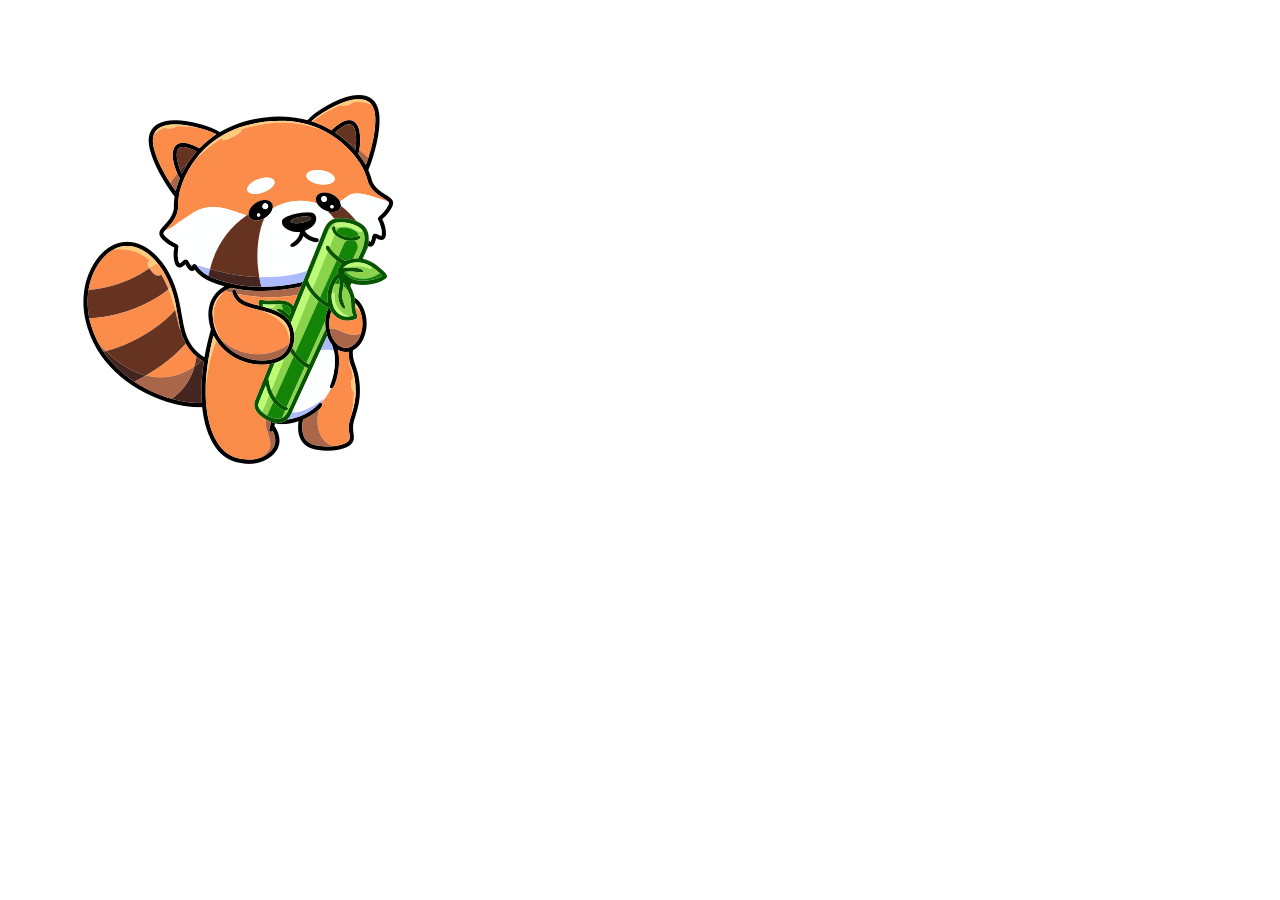
==== index.html @ ac067647 "first commit" ====
<!DOCTYPE html>
<html lang="en">
<head>
    <meta charset="UTF-8">
    <meta http-equiv="X-UA-Compatible" content="IE=edge">
    <meta name="viewport" content="width=device-width, initial-scale=1.0">
    <link href="style.css" rel="stylesheet">
    <title>Document</title>
</head>
<body>
    
<section id="game">
    <img class="redPanda" src="resources/redPanda.png">
</section>


</body>
<script src="script.js"></script>
</html>
---- style.css ----
* {
    margin : 0;
    padding : 0;
}

html, body {
    height: 100%;
}

#game {
    height: 100%;
    position: relative;
}

.redPandaLeft {
    transform: rotateY(180deg)
}
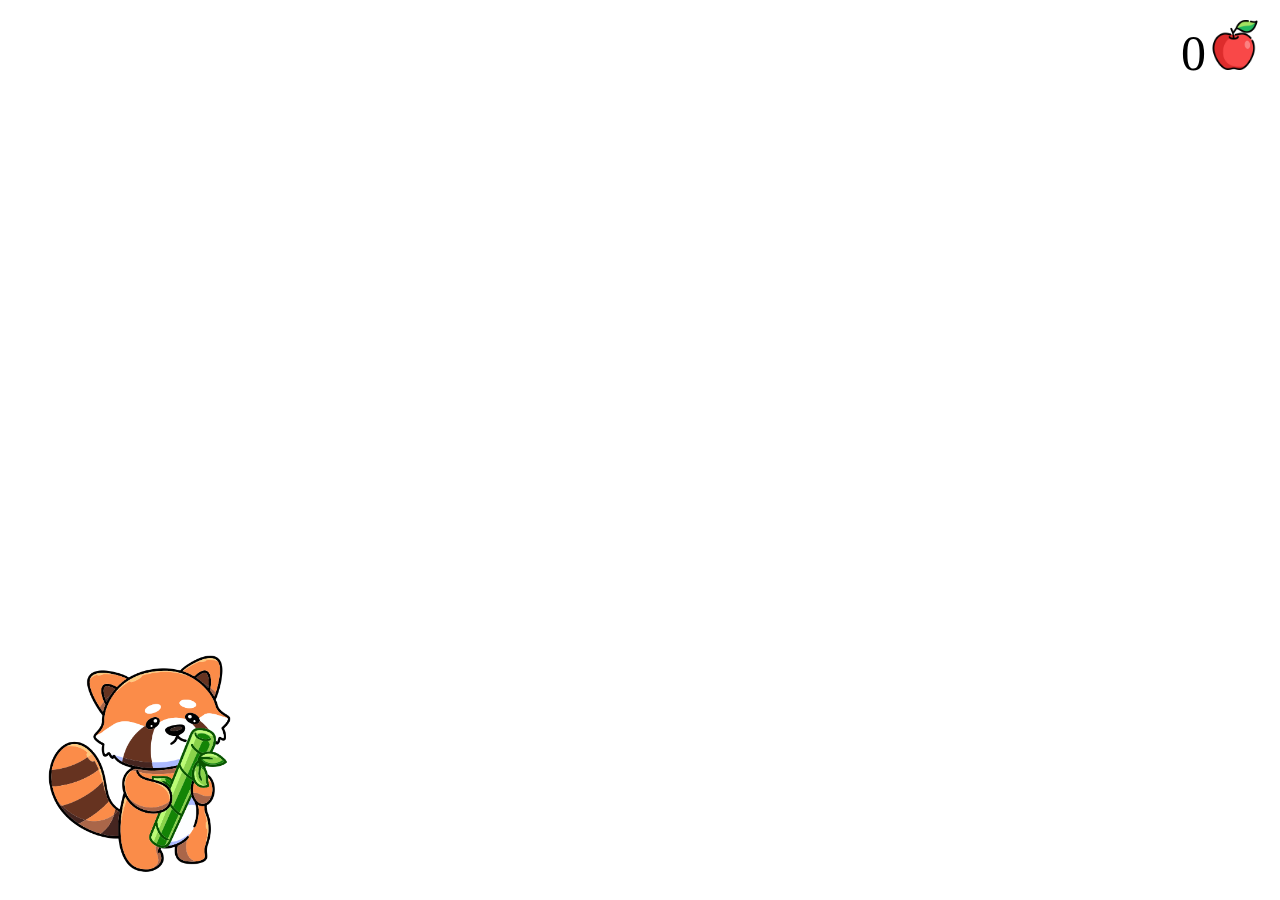
==== commit f456bdeb: "commit before sleep" ====
--- a/index.html
+++ b/index.html
@@ -1,19 +1,20 @@
 <!DOCTYPE html>
 <html lang="en">
-<head>
-    <meta charset="UTF-8">
-    <meta http-equiv="X-UA-Compatible" content="IE=edge">
-    <meta name="viewport" content="width=device-width, initial-scale=1.0">
-    <link href="style.css" rel="stylesheet">
+  <head>
+    <meta charset="UTF-8" />
+    <meta http-equiv="X-UA-Compatible" content="IE=edge" />
+    <meta name="viewport" content="width=device-width, initial-scale=1.0" />
+    <link href="style.css" rel="stylesheet" />
     <title>Document</title>
-</head>
-<body>
-    
-<section id="game">
-    <img class="redPanda" src="resources/redPanda.png">
-</section>
-
-
-</body>
-<script src="script.js"></script>
-</html>+  </head>
+  <body>
+    <section id="game">
+      <img id="redPanda" src="resources/redPanda.png" />
+      <div class="appleCounter">
+        <span id="appleCounter">0</span>
+        <img src="resources/apple.png" />
+      </div>
+    </section>
+  </body>
+  <script src="script.js"></script>
+</html>
--- a/style.css
+++ b/style.css
@@ -1,17 +1,64 @@
 * {
-    margin : 0;
-    padding : 0;
+  margin: 0;
+  padding: 0;
 }
 
-html, body {
-    height: 100%;
+html,
+body {
+  height: 100%;
 }
 
 #game {
-    height: 100%;
-    position: relative;
+  height: 100%;
+  position: relative;
+  background-image: url("./resources/backgroundBamboo.png");
+  overflow: hidden;
 }
 
-.redPandaLeft {
-    transform: rotateY(180deg)
+#redPanda {
+  position: absolute;
+  bottom: 0;
+  left: 0;
+  height: 300px;
+  z-index: 2;
+}
+
+.apple {
+  position: absolute;
+  height: 50px;
+  z-index: 1;
+  top: 0;
+  animation: fallingApple 3s linear forwards;
+}
+
+@keyframes fallingApple {
+  0% {
+    transform: translateY(0);
+  }
+  99% {
+    transform: translateY(100vh);
+    /* transform: translateY(94vh); */
+    opacity: 1
+  }
+  100% {
+    transform: translateY(100vh);
+    /* transform: translateY(94vh); */
+    opacity: 0
+  }
+}
+
+
+/* APPLE COUNTER */ 
+.appleCounter {
+    position: absolute;
+    right: 20px;
+    top: 20px
+}
+
+.appleCounter span {
+    font-size: 50px
+}
+
+.appleCounter img {
+    height: 50px
 }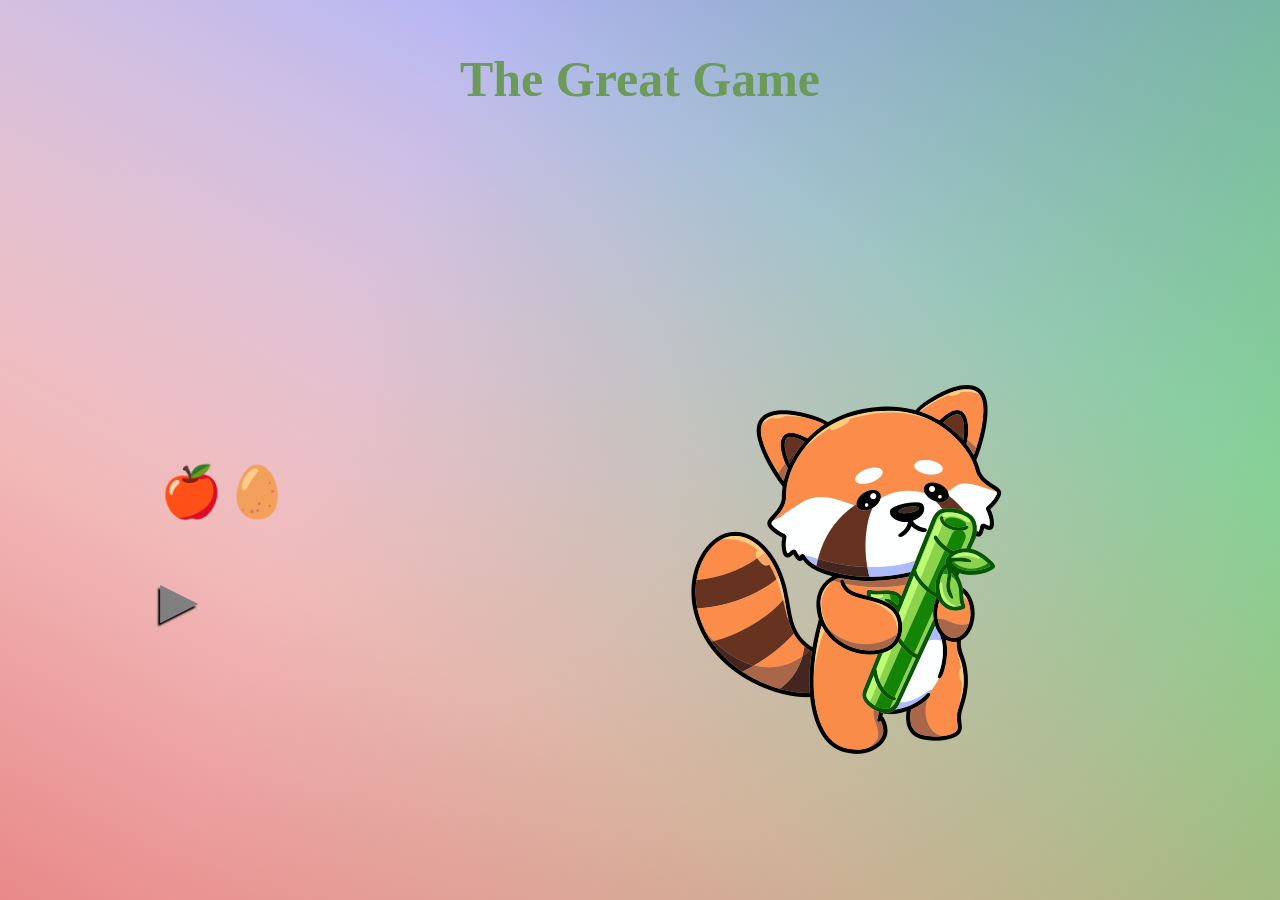
==== commit 1047391b: "add theme" ====
--- a/index.html
+++ b/index.html
@@ -4,17 +4,31 @@
     <meta charset="UTF-8" />
     <meta http-equiv="X-UA-Compatible" content="IE=edge" />
     <meta name="viewport" content="width=device-width, initial-scale=1.0" />
-    <link href="style.css" rel="stylesheet" />
+    <link href="game.css" rel="stylesheet" />
+    <link href="home.css" rel="stylesheet" />
     <title>Document</title>
   </head>
   <body>
-    <section id="game">
-      <img id="redPanda" src="resources/redPanda.png" />
-      <div class="appleCounter">
-        <span id="appleCounter">0</span>
-        <img src="resources/apple.png" />
+    <section id="home">
+      <h1>The Great Game</h1>
+
+      <div class="flexDiv">
+        <div id="themeSelector">
+          <div class="themes">
+            <span class="icon redPanda">🍎</span>
+            <span class="icon dino">🥚</span>
+          </div>
+
+          <div class="buttonsDiv">
+            <span class="button play">▶</span>
+          </div>
+        </div>
+
+        <div id="preview">
+          <img src="resources/redPanda.png" />
+        </div>
       </div>
     </section>
   </body>
-  <script src="script.js"></script>
+  <script type="module" src="home.js"></script>
 </html>
--- a/game.css
+++ b/game.css
@@ -0,0 +1,57 @@
+* {
+  margin: 0;
+  padding: 0;
+}
+
+html,
+body {
+  height: 100%;
+}
+
+#game {
+  height: 100%;
+  position: relative;
+  background-image: url("./resources/backgroundBamboo.png");
+  overflow: hidden;
+}
+
+#player {
+  position: absolute;
+  bottom: 0;
+  left: 0;
+  height: 300px;
+  z-index: 2;
+}
+
+.item {
+  position: absolute;
+  height: 50px;
+  z-index: 1;
+  top: 0;
+  animation: fallingApple 3s linear forwards;
+}
+
+@keyframes fallingApple {
+  0% {
+    transform: translateY(0);
+  }
+  100% {
+    transform: translateY(100vh);
+  }
+}
+
+
+/* Score */ 
+.scoreDiv {
+    position: absolute;
+    right: 20px;
+    top: 20px
+}
+
+.scoreDiv span {
+    font-size: 50px
+}
+
+.scoreDiv img {
+    height: 50px
+}--- a/home.css
+++ b/home.css
@@ -0,0 +1,49 @@
+#home {
+  height: 100%;
+  background: linear-gradient(
+      29deg,
+      rgb(227 108 108 / 80%),
+      rgba(255, 0, 0, 0) 70.71%
+    ),
+    linear-gradient(290deg, rgb(109 219 109 / 80%), rgba(0, 255, 0, 0) 70.71%),
+    linear-gradient(208deg, rgb(105 105 229 / 80%), rgba(0, 0, 255, 0) 70.71%);
+}
+
+#home h1 {
+  font-size: 50px;
+  text-align: center;
+  margin: 0 auto 100px;
+  font-family: cursive;
+  padding-top: 50px
+}
+
+.flexDiv {
+  display: flex;
+  align-items: center;
+  justify-content: space-around;
+  height: 75%
+}
+
+#themeSelector {
+  display: flex;
+  flex-direction: column;
+}
+
+#preview {
+  display: flex;
+}
+
+.buttonsDiv {
+    margin: 50px 0 0;
+    cursor: pointer;
+}
+
+.icon {
+  font-size: 50px;
+}
+
+.button {
+  font-size: 50px;
+  text-shadow: -2px 3px 2px #060008;
+  color: grey
+}
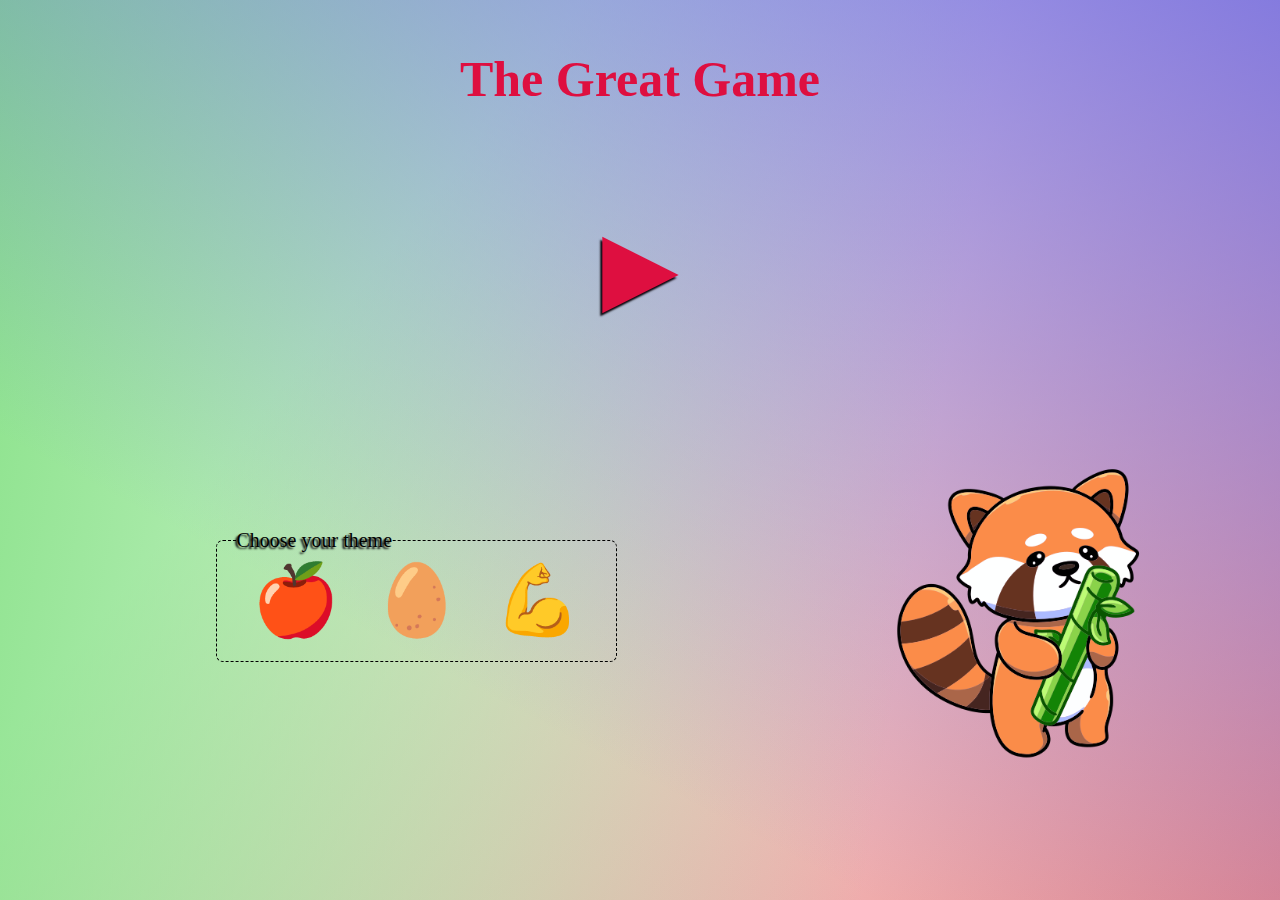
==== commit f66202cc: "message in console" ====
--- a/index.html
+++ b/index.html
@@ -9,26 +9,27 @@
     <title>Document</title>
   </head>
   <body>
-    <section id="home">
-      <h1>The Great Game</h1>
 
-      <div class="flexDiv">
-        <div id="themeSelector">
-          <div class="themes">
-            <span class="icon redPanda">🍎</span>
-            <span class="icon dino">🥚</span>
+      <section class="title">
+      <h1>The Great Game </h1>
+        <span class="play">▶</span>
+      </section>
+
+      <section id="themeSelector">
+        <div id="themeIcons">
+          <fieldset class="themes">
+          <legend>Choose your theme</legend>
+            <span class="icon redPanda" data-theme="redPanda">🍎</span>
+            <span class="icon dino" data-theme="dino">🥚</span>
+            <span class="icon gigaChad" data-theme="gigaChad">💪</span>
           </div>
 
-          <div class="buttonsDiv">
-            <span class="button play">▶</span>
-          </div>
-        </div>
+        </fieldset>
 
         <div id="preview">
-          <img src="resources/redPanda.png" />
+          <img class="imageToChange" src="resources/redPanda.png" />
         </div>
-      </div>
-    </section>
+      </section>
   </body>
   <script type="module" src="home.js"></script>
 </html>
--- a/game.css
+++ b/game.css
@@ -42,16 +42,16 @@
 
 
 /* Score */ 
-.scoreDiv {
+#scoreDiv {
     position: absolute;
     right: 20px;
     top: 20px
 }
 
-.scoreDiv span {
+#scoreDiv span {
     font-size: 50px
 }
 
-.scoreDiv img {
+#scoreDiv img {
     height: 50px
 }--- a/home.css
+++ b/home.css
@@ -1,49 +1,79 @@
-#home {
+body {
   height: 100%;
   background: linear-gradient(
-      29deg,
-      rgb(227 108 108 / 80%),
-      rgba(255, 0, 0, 0) 70.71%
-    ),
-    linear-gradient(290deg, rgb(109 219 109 / 80%), rgba(0, 255, 0, 0) 70.71%),
-    linear-gradient(208deg, rgb(105 105 229 / 80%), rgba(0, 0, 255, 0) 70.71%);
+    208deg,
+    rgb(105 105 229 / 80%),
+    rgba(0, 0, 255, 0) 70.71%
+  ),
+  linear-gradient(99deg, rgb(109 219 109 / 80%), rgba(0, 255, 0, 0) 70.71%),
+  linear-gradient(308deg, rgb(227 108 108 / 80%), rgba(255, 0, 0, 0) 70.71%)
 }
 
-#home h1 {
+.title {
+  display: flex;
+  flex-direction: column;
+  align-items: center;
+}
+
+h1 {
   font-size: 50px;
   text-align: center;
   margin: 0 auto 100px;
   font-family: cursive;
-  padding-top: 50px
+  padding-top: 50px;
 }
 
-.flexDiv {
-  display: flex;
-  align-items: center;
-  justify-content: space-around;
-  height: 75%
+.play {
+  font-size: 100px;
+  text-shadow: -2px 3px 2px #060008;
+  cursor: pointer;
+}
+
+.play:hover {
+  text-shadow: -6px 10px 2px #060008;
 }
 
 #themeSelector {
   display: flex;
+  align-items: center;
+  height: 60%;
+}
+
+#themeIcons {
+  display: flex;
   flex-direction: column;
+  text-align: center;
+  width: 65%;
+  align-items: center;
+}
+
+.themes {
+  width: max-content;
+  border-radius: 7px;
+  border: black 1px dashed;
+  padding: 7px 20px 20px;
+}
+
+.themes legend {
+  text-align: left;
+  font-family: cursive;
+  font-size: 20px;
+  text-shadow: -2px 2px 2px #060008;
+}
+
+.icon {
+  font-size: 70px;
+  cursor: pointer;
+  margin: 15px;
+}
+.icon:hover {
+  text-shadow: -2px 3px 2px #060008;
 }
 
 #preview {
   display: flex;
 }
 
-.buttonsDiv {
-    margin: 50px 0 0;
-    cursor: pointer;
+#preview img {
+  height: 400px;
 }
-
-.icon {
-  font-size: 50px;
-}
-
-.button {
-  font-size: 50px;
-  text-shadow: -2px 3px 2px #060008;
-  color: grey
-}
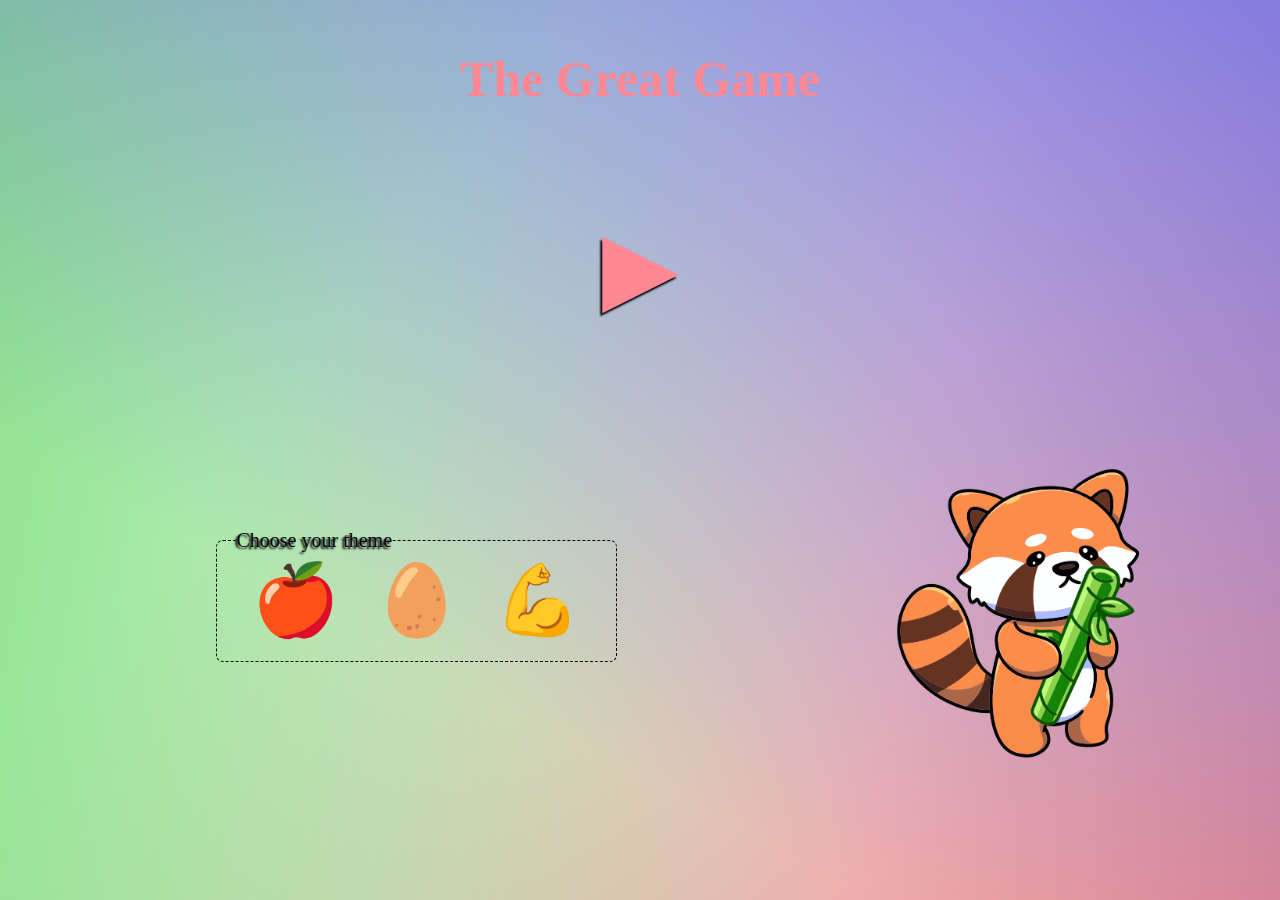
==== commit fa39e258: "push Dany" ====
--- a/index.html
+++ b/index.html
@@ -10,7 +10,7 @@
   </head>
   <body>
 
-      <section class="title">
+      <section class="title randomColor">
       <h1>The Great Game </h1>
         <span class="play">▶</span>
       </section>
--- a/home.css
+++ b/home.css
@@ -1,5 +1,14 @@
+* {
+  margin: 0;
+  padding: 0;
+}
+
+html,
 body {
   height: 100%;
+}
+
+body {
   background: linear-gradient(
     208deg,
     rgb(105 105 229 / 80%),
